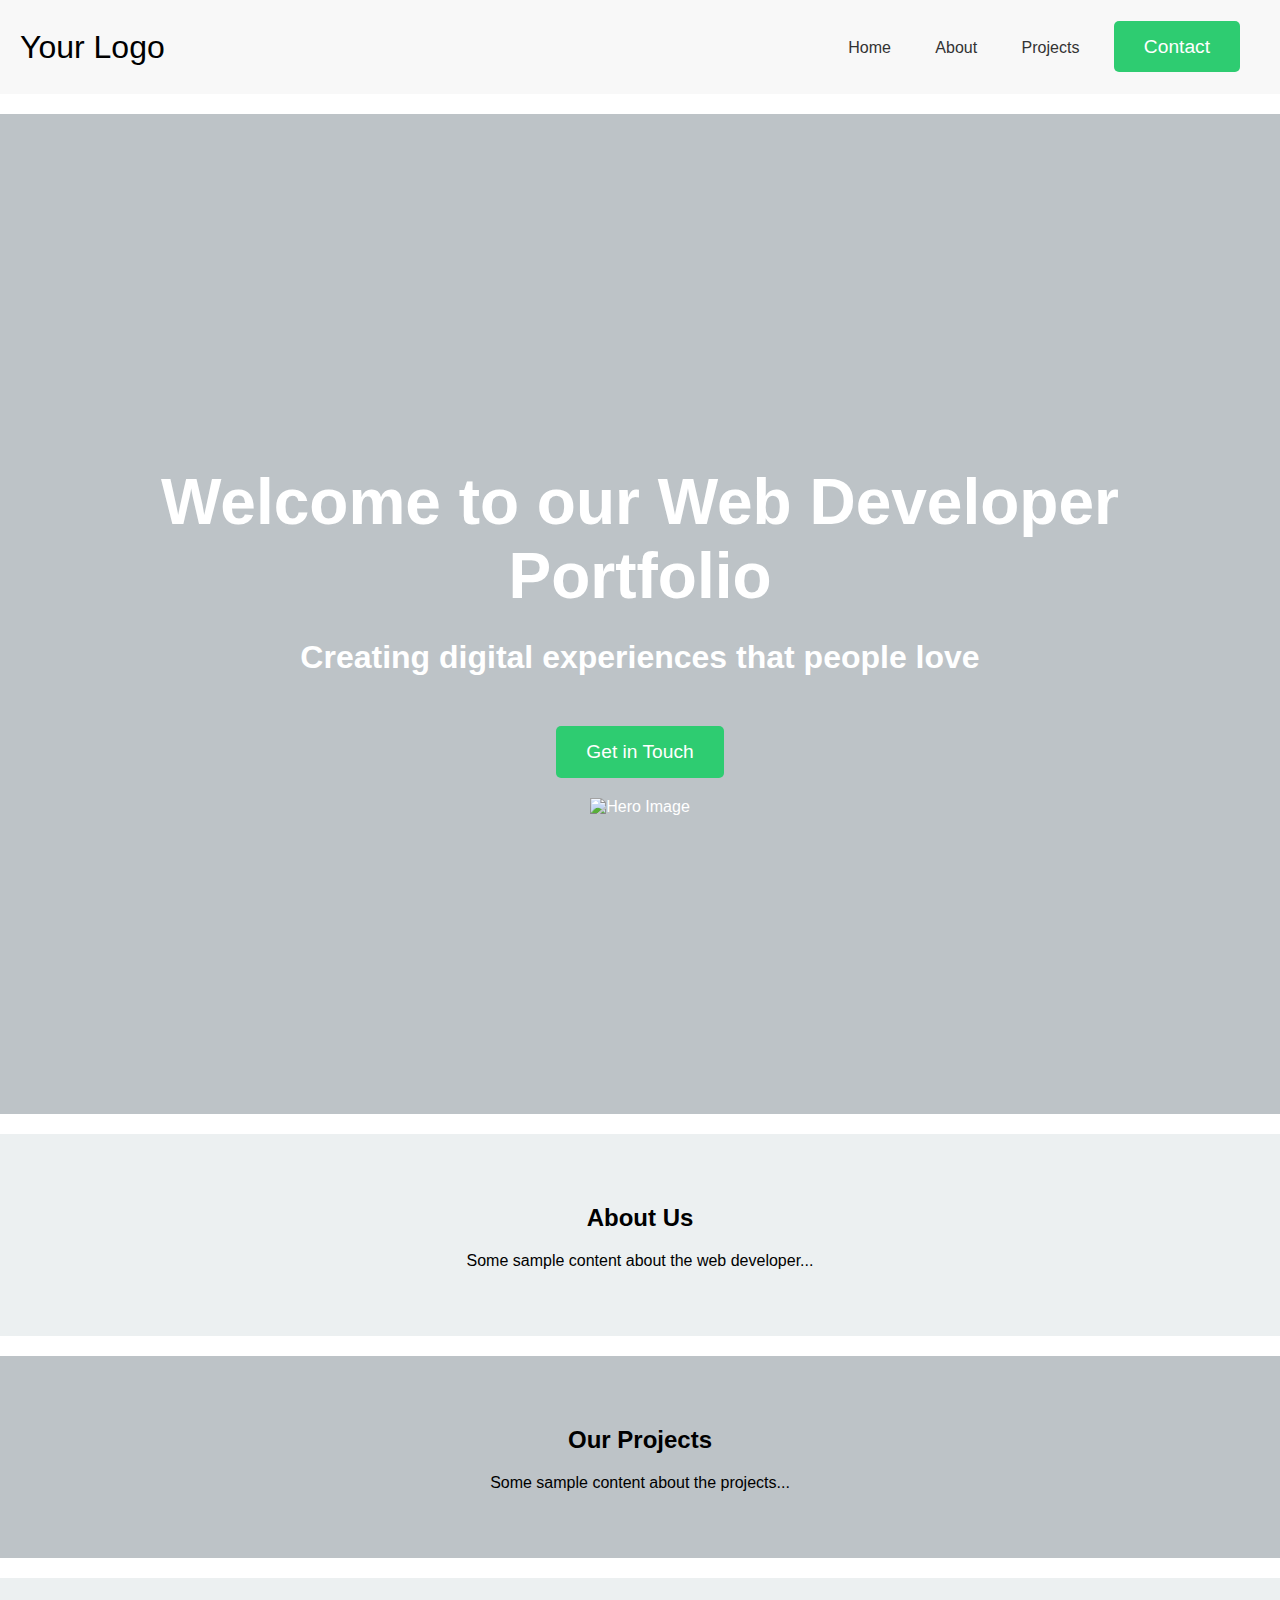
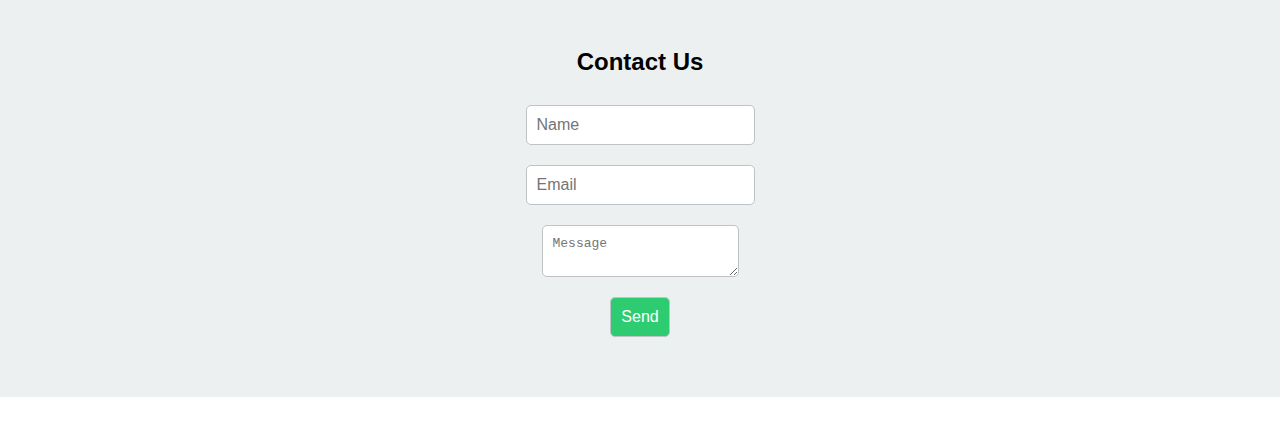
==== L4/index.html @ 4ab4c96d "initial commit" ====
<!-- deep seek api -->
<!-- 
prompt 
create a landing page for a web developer, use a styling or ui library of your choice, the page should utilize a bento box grid layout make use of sections and shapes for different information, come up with a creative navigation style, the navigation items should be home about projects and contact, there should be a logo, the contct button should have a call to action styling, make use of sample copy to make the design as expressive as possible the layout should be to the point and attention keeping, use font pairs Amulya Bold + Synonym Regular, use large fonts for main title in teh hero, we will iterate on top of what is created. fill in sample content to bring out the design including text and images

-->
<!DOCTYPE html>
<html lang="en">
<head>
    <meta charset="UTF-8">
    <meta name="viewport" content="width=device-width, initial-scale=1.0">
    <title>Web Developer Portfolio Landing Page</title>
    <link rel="stylesheet" href="styles.css">
    <link href="https://fonts.googleapis.com/css2?family=Amulya+Bold&display=swap" rel="stylesheet">
    <link href="https://fonts.googleapis.com/css2?family=Synonym&display=swap" rel="stylesheet">
</head>
<body>
    <header>
        <div class="logo">Your Logo</div>
        <nav>
            <ul>
                <li><a href="#home">Home</a></li>
                <li><a href="#about">About</a></li>
                <li><a href="#projects">Projects</a></li>
                <li><a href="#contact" class="cta-button">Contact</a></li>
            </ul>
        </nav>
    </header>
    <section id="home" class="hero">
        <div class="hero-content">
            <h1 class="hero-title">Welcome to our Web Developer Portfolio</h1>
            <h2 class="hero-subtitle">Creating digital experiences that people love</h2>
            <button class="cta-button">Get in Touch</button>
        </div>
        <div class="hero-image">
            <img src="placeholder-hero-image.png" alt="Hero Image">
        </div>
    </section>
    <section id="about">
        <h2>About Us</h2>
        <p>Some sample content about the web developer...</p>
    </section>
    <section id="projects">
        <h2>Our Projects</h2>
        <p>Some sample content about the projects...</p>
    </section>
    <section id="contact">
        <h2>Contact Us</h2>
        <form>
            <input type="text" placeholder="Name">
            <input type="email" placeholder="Email">
            <textarea placeholder="Message"></textarea>
            <button type="submit">Send</button>
        </form>
    </section>
</body>
</html>
---- L4/styles.css ----
body {
    font-family: 'Amulya Bold', sans-serif;
    margin: 0;
    padding: 0;
}

header {
    display: flex;
    justify-content: space-between;
    align-items: center;
    padding: 20px;
    background-color: #f8f8f8;
}

.logo {
    font-size: 2em;
}

nav ul {
    list-style-type: none;
    padding: 0;
}

nav ul li {
    display: inline;
    margin-right: 20px;
}

nav ul li a {
    text-decoration: none;
    color: #333;
}

.hero {
    display: flex;
    flex-direction: column;
    align-items: center;
    justify-content: center;
    height: 100vh;
    text-align: center;
    color: white;
    background-color: #2980b9;
}

.hero-content {
    padding: 10px;
}

.hero-title {
    font-size: 4em;
    margin-bottom: 20px;
}

.hero-subtitle {
    margin-bottom: 30px;   }

    .hero-subtitle {
        font-size: 2em;
        font-family: 'Synonym', sans-serif;
    }
    
    .cta-button {
        background-color: #2ecc71; /* Subtle color for call-to-action */
        color: white;
        padding: 15px 30px;
        border: none;
        border-radius: 5px;
        cursor: pointer;
        font-size: 1.2em;
        margin-top: 20px;
    }
    
    .cta-button:hover {
        background-color: #27ae60; /* Darker color on hover */
    }
    
    nav ul li a {
        text-decoration: none; /* Remove underline */
        color: #333;
        padding: 10px;
    }
    
    nav ul li a:hover {
        color: #2ecc71; /* Change color on hover */
    }
    
    /* Additional styling for the sections */
    section {
        padding: 50px;
        text-align: center;
        background-color: #ecf0f1; /* Light grey for sections */
        margin-top: 20px;
    }
    
    section:nth-child(even) {
        background-color: #bdc3c7; /* Darker grey for even sections */
    }
    
    section:last-child {
        margin-bottom: 50px;
    }
    
    /* Form styling for consistency */
    form {
        display: flex;
        flex-direction: column;
        align-items: center;
    }
    
    input, textarea, button {
        margin: 10px 0;
        padding: 10px;
        border-radius: 5px;
        border: 1px solid #bdc3c7;
        font-size: 1em;
    }
    
    button {
        background-color: #2ecc71;
        color: white;
        cursor: pointer;
        transition: background-color 0.3s ease;
    }
    
    button:hover {
        background-color: #27ae60;
    }
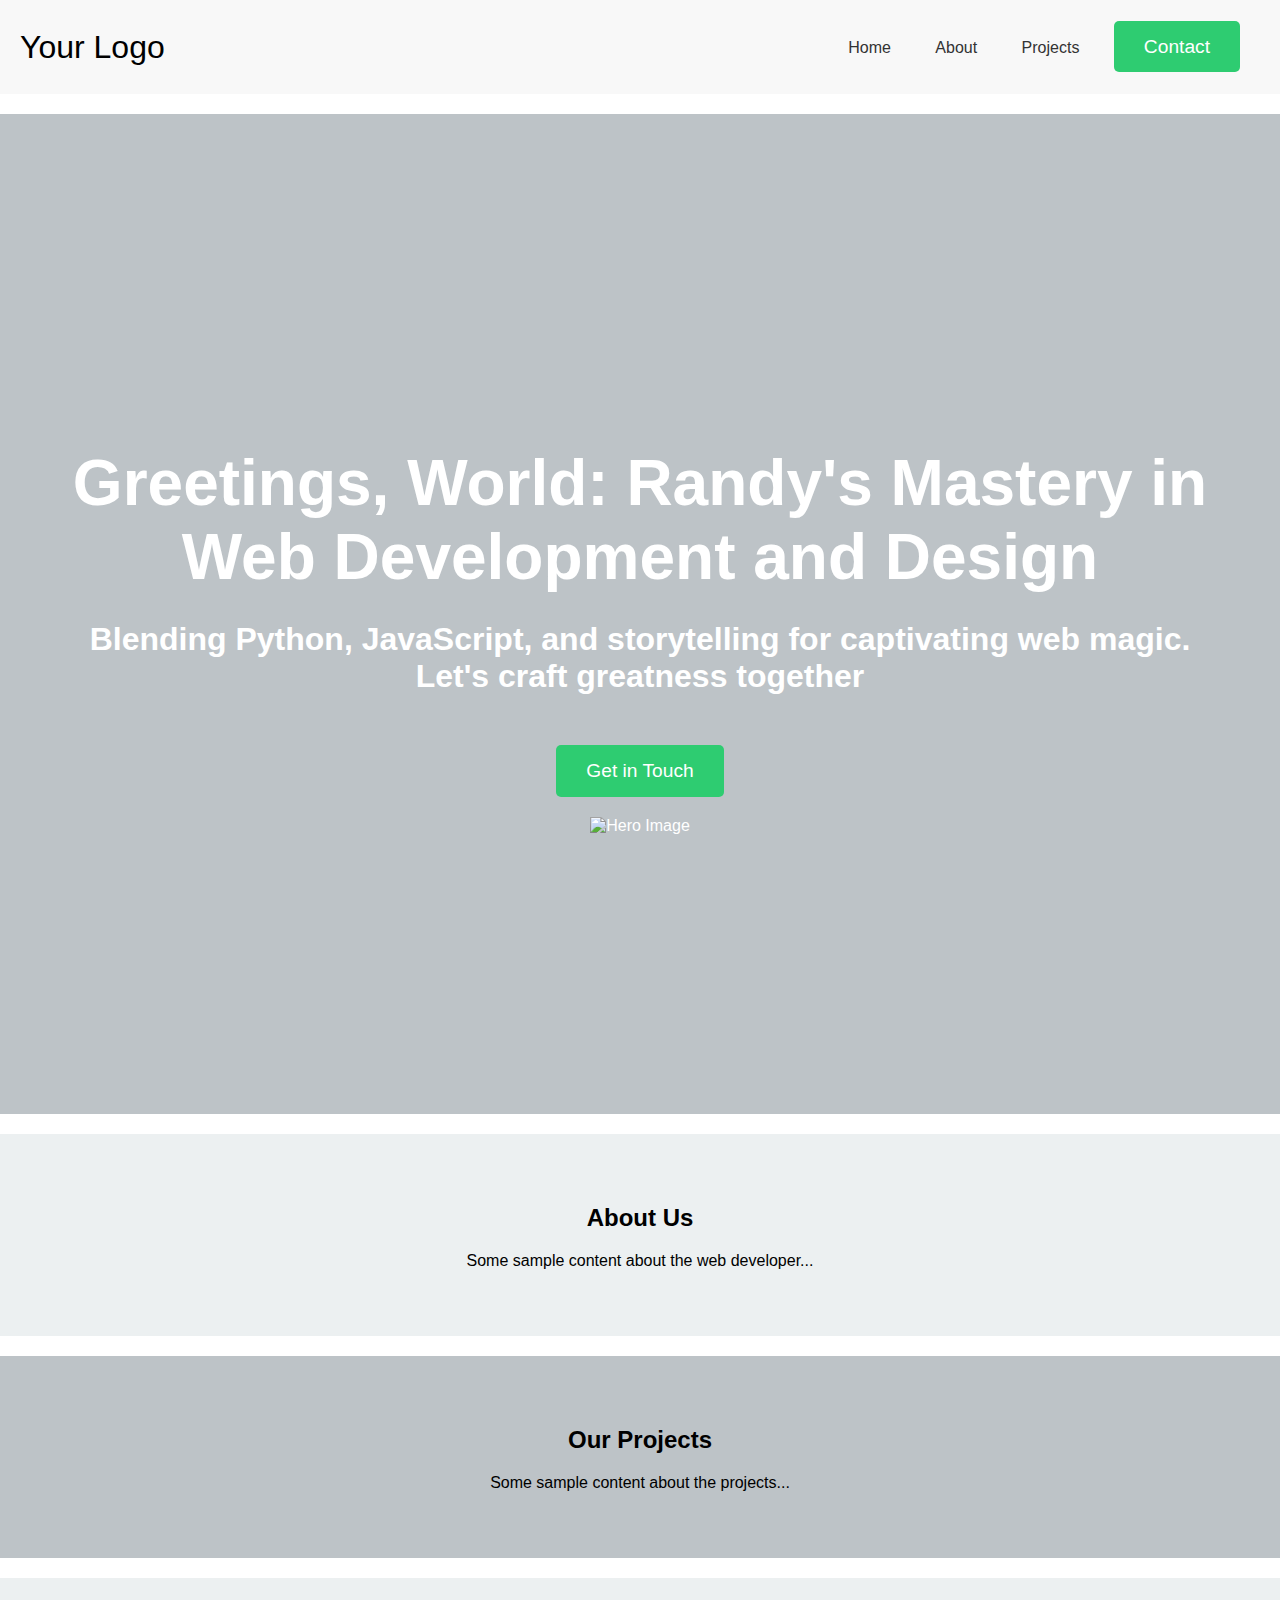
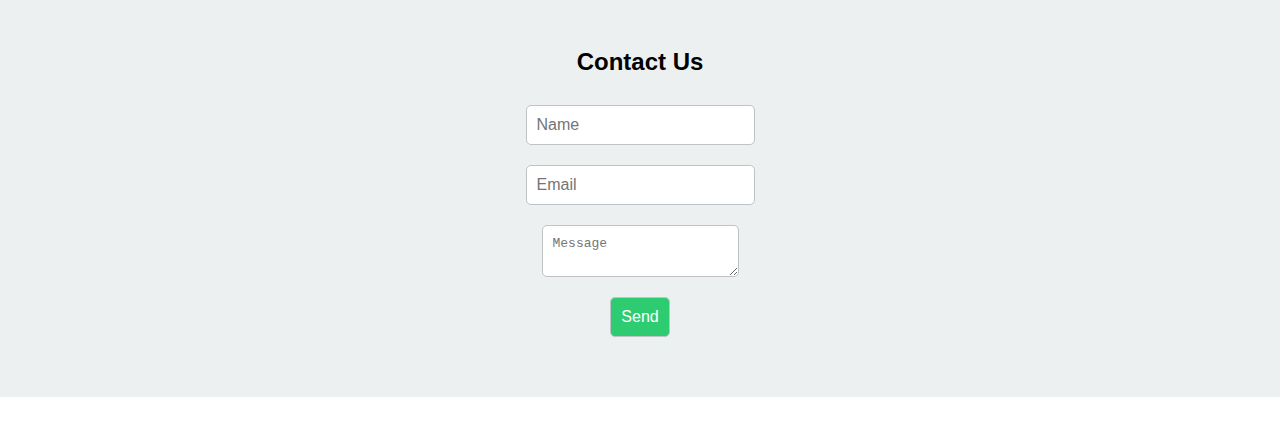
==== commit be0426ac: "changed hero copy" ====
--- a/L4/index.html
+++ b/L4/index.html
@@ -28,8 +28,8 @@
     </header>
     <section id="home" class="hero">
         <div class="hero-content">
-            <h1 class="hero-title">Welcome to our Web Developer Portfolio</h1>
-            <h2 class="hero-subtitle">Creating digital experiences that people love</h2>
+            <h1 class="hero-title">Greetings, World: Randy's Mastery in Web Development and Design</h1>
+            <h2 class="hero-subtitle">Blending Python, JavaScript, and storytelling for captivating web magic. Let's craft greatness together</h2>
             <button class="cta-button">Get in Touch</button>
         </div>
         <div class="hero-image">
